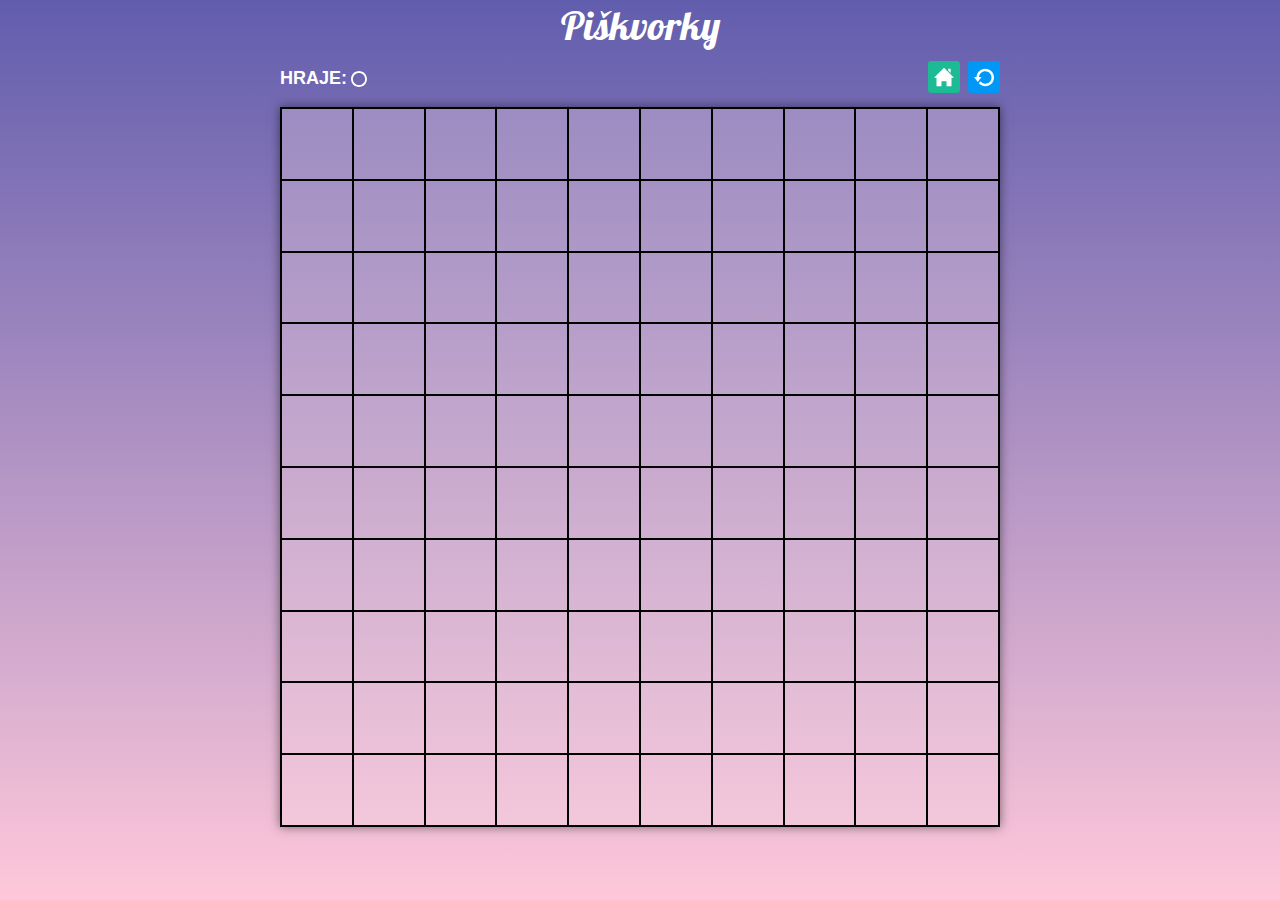
==== hra.html @ cc88c442 "nova stranka hry" ====
<!DOCTYPE html>
<html lang="en">
<head>
    <meta charset="UTF-8">
    <meta name="viewport" content="width=device-width, initial-scale=1.0">
    <link rel="stylesheet" href="hra.css">
    <link rel="preconnect" href="https://fonts.googleapis.com">
    <link rel="preconnect" href="https://fonts.gstatic.com" crossorigin>
    <link href="https://fonts.googleapis.com/css2?family=Lobster&display=swap" rel="stylesheet">
    <title>Document</title>
</head>
<body>

    <div class="game">
        <div class="game-title">
            <h1>Piškvorky</h1>
        </div>
       
     <div class="game-navigation">
        <div class="game-player">
            <p>HRAJE:</p>
            <!-- <img id="plays" src="icons/circle.svg" alt="znak hráče, který je na řádě"> -->
            <svg xmlns="http://www.w3.org/2000/svg" width="24" height="24" version="1.1" viewBox="0 0 6.35 6.35">
                <g transform="translate(0,-290.65)">
                 <path d="m3.175 290.65c-1.7526 0-3.175 1.4224-3.175 3.175s1.4224 3.175 3.175 3.175 3.175-1.4224 3.175-3.175-1.4224-3.175-3.175-3.175zm0 0.74706c1.3402 0 2.4279 1.0877 2.4279 2.4279s-1.0877 2.4279-2.4279 2.4279-2.4279-1.0877-2.4279-2.4279 1.0877-2.4279 2.4279-2.4279z" stroke-width="10" fill="#fff"/>
                </g>
               </svg>
        </div>
                
        <div class="game-icons">
            <a href="index.html">
            <svg class="icon-home" xmlns="http://www.w3.org/2000/svg" width="24" height="24" viewBox="0 0 24 24">
            <path d="M21 13v10h-6v-6h-6v6h-6v-10h-3l12-12 12 12h-3zm-1-5.907v-5.093h-3v2.093l3 3z" fill="#fff"/>
            </svg>
            </a>
           <a href="hra.html">
            <svg class="icon-restart" xmlns="http://www.w3.org/2000/svg" width="24" height="24" viewBox="0 0 24 24">
            <path d="M13.5 2c-5.629 0-10.212 4.436-10.475 10h-3.025l4.537 5.917 4.463-5.917h-2.975c.26-3.902 3.508-7 7.475-7 4.136 0 7.5 3.364 7.5 7.5s-3.364 7.5-7.5 7.5c-2.381 0-4.502-1.119-5.876-2.854l-1.847 2.449c1.919 2.088 4.664 3.405 7.723 3.405 5.798 0 10.5-4.702 10.5-10.5s-4.702-10.5-10.5-10.5z" fill="#fff"/>
            </svg>
          </a>
        </div>
    </div>
        
        <div class="button-container">
            <button class="field"></button>
            <button class="field"></button>
            <button class="field"></button>
            <button class="field"></button>
            <button class="field"></button>
            <button class="field"></button>
            <button class="field"></button>
            <button class="field"></button>
            <button class="field"></button>
            <button class="field"></button>
            <button class="field"></button>
            <button class="field"></button>
            <button class="field"></button>
            <button class="field"></button>
            <button class="field"></button>
            <button class="field"></button>
            <button class="field"></button>
            <button class="field"></button>
            <button class="field"></button>
            <button class="field"></button>
            <button class="field"></button>
            <button class="field"></button>
            <button class="field"></button>
            <button class="field"></button>
            <button class="field"></button>
            <button class="field"></button>
            <button class="field"></button>
            <button class="field"></button>
            <button class="field"></button>
            <button class="field"></button>
            <button class="field"></button>
            <button class="field"></button>
            <button class="field"></button>
            <button class="field"></button>
            <button class="field"></button>
            <button class="field"></button>
            <button class="field"></button>
            <button class="field"></button>
            <button class="field"></button>
            <button class="field"></button>
            <button class="field"></button>
            <button class="field"></button>
            <button class="field"></button>
            <button class="field"></button>
            <button class="field"></button>
            <button class="field"></button>
            <button class="field"></button>
            <button class="field"></button>
            <button class="field"></button>
            <button class="field"></button>
            <button class="field"></button>
            <button class="field"></button>
            <button class="field"></button>
            <button class="field"></button>
            <button class="field"></button>
            <button class="field"></button>
            <button class="field"></button>
            <button class="field"></button>
            <button class="field"></button>
            <button class="field"></button>
            <button class="field"></button>
            <button class="field"></button>
            <button class="field"></button>
            <button class="field"></button>
            <button class="field"></button>
            <button class="field"></button>
            <button class="field"></button>
            <button class="field"></button>
            <button class="field"></button>
            <button class="field"></button>
            <button class="field"></button>
            <button class="field"></button>
            <button class="field"></button>
            <button class="field"></button>
            <button class="field"></button>
            <button class="field"></button>
            <button class="field"></button>
            <button class="field"></button>
            <button class="field"></button>
            <button class="field"></button>
            <button class="field"></button>
            <button class="field"></button>
            <button class="field"></button>
            <button class="field"></button>
            <button class="field"></button>
            <button class="field"></button>
            <button class="field"></button>
            <button class="field"></button>
            <button class="field"></button>
            <button class="field"></button>
            <button class="field"></button>
            <button class="field"></button>
            <button class="field"></button>
            <button class="field"></button>
            <button class="field"></button>
            <button class="field"></button>
            <button class="field"></button>
            <button class="field"></button>
            <button class="field"></button>
            <button class="field"></button>
        </div>


    
</body>
</html>
---- hra.css ----
* {
    box-sizing: border-box;
}

body {
    height: 100vh;
    background: linear-gradient(to bottom, #615dad, #ffc8da);
    background-size: cover;
    background-repeat: no-repeat;
    max-width: 80vmin;
    margin: auto;
 
    /* width: 100%;
    height: 100%; */
}

.game {
    display: flex;
    flex-direction: column;
    margin-bottom: 30px;
}

.game-title h1 {
    text-align: center;
    color: #ffffff;
    font-weight: 300;
    font-size: 40px;
    margin-bottom: 0;
    font-family: "Lobster", sans-serif;
    padding: 0;
    margin: 0;

  }


.game-navigation {
    display: flex;
    justify-content: space-between;
    align-items: center;
}

.game-player {
    display: flex;
    align-items: center;
}

.game-player svg {
    height: 1em;
}    


.game-player p {
    color: #ffffff;
    font-size: 18px;
    font-family: Arial, Helvetica, sans-serif; 
    font-weight: 600;
    }


.game-icons {
    display: flex;
    flex-direction: row;
    justify-content: space-evenly;
    gap: 0.5rem;
    }


.icon-home {
    background-color: #1cbb96;
    border-radius: 10%;
    width: 2em;
    height: 2em;
    padding: 6px;
    cursor: pointer;
}


.icon-restart {
    background-color: #0197f6;
    border-radius: 10%;
    width: 2em;
    height: 2em;
    padding: 6px;
    cursor: pointer;
} 



.button-container {
    
    display: flex; 
    flex-wrap: wrap; 
    max-width: 80vmin;  
    box-shadow: 0 0 10px rgba(0, 0, 0, 0.5); 
    margin-bottom: 20px;
    border: 0.9px solid black;
    
}

button {
    width: calc(100% / 10);
    aspect-ratio: 1 / 1;
    border: 0.9px solid black;
    margin: 0;
    padding: 0;
    background-color: #f7dce54e;

  
}

button:hover {
    filter: brightness(90%); 
    cursor: pointer;
}
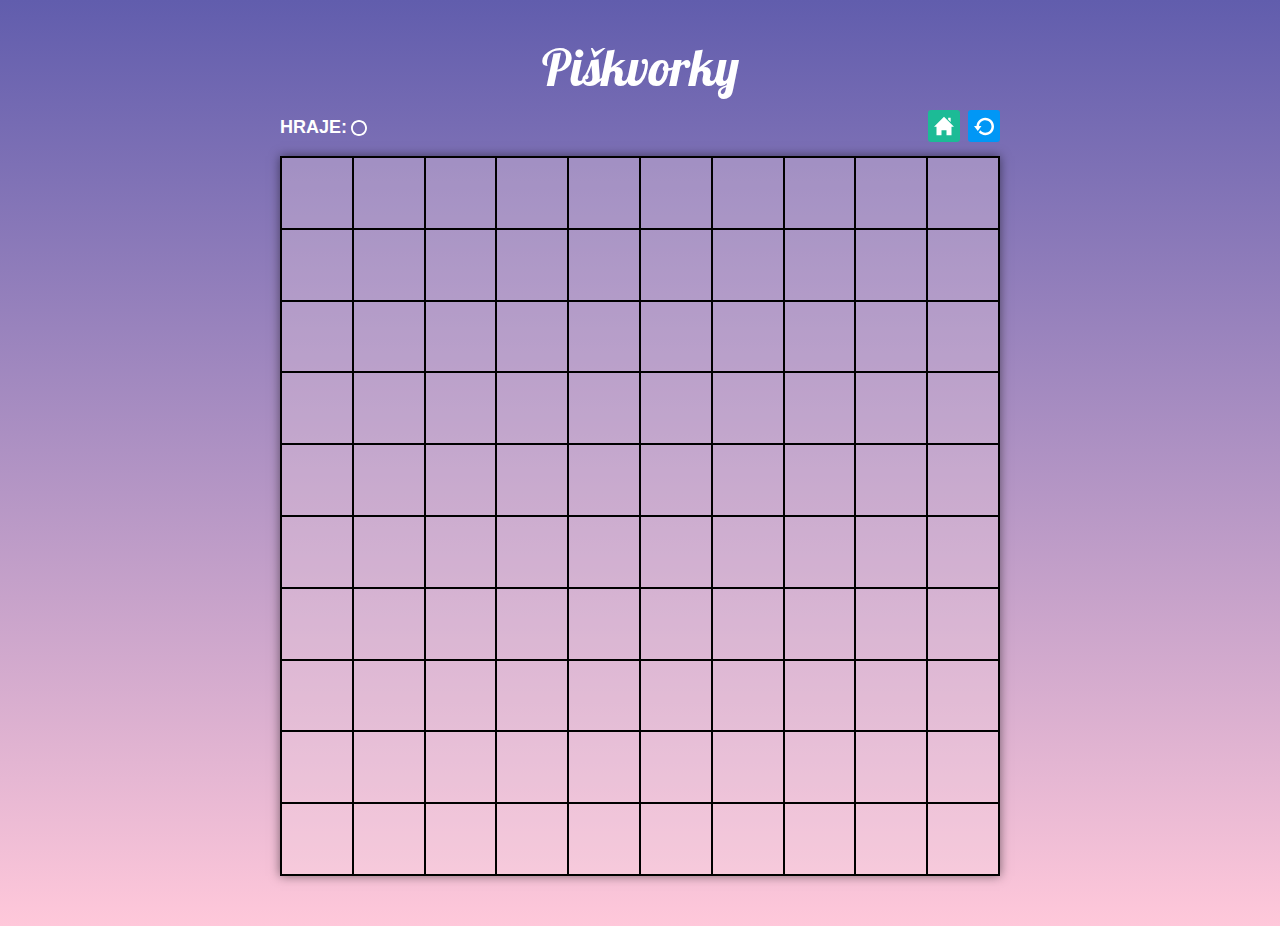
==== commit d60ee201: "uprava title" ====
--- a/hra.html
+++ b/hra.html
@@ -19,8 +19,7 @@
      <div class="game-navigation">
         <div class="game-player">
             <p>HRAJE:</p>
-            <!-- <img id="plays" src="icons/circle.svg" alt="znak hráče, který je na řádě"> -->
-            <svg xmlns="http://www.w3.org/2000/svg" width="24" height="24" version="1.1" viewBox="0 0 6.35 6.35">
+            <svg id="plays" xmlns="http://www.w3.org/2000/svg" width="24" height="24" version="1.1" viewBox="0 0 6.35 6.35">
                 <g transform="translate(0,-290.65)">
                  <path d="m3.175 290.65c-1.7526 0-3.175 1.4224-3.175 3.175s1.4224 3.175 3.175 3.175 3.175-1.4224 3.175-3.175-1.4224-3.175-3.175-3.175zm0 0.74706c1.3402 0 2.4279 1.0877 2.4279 2.4279s-1.0877 2.4279-2.4279 2.4279-2.4279-1.0877-2.4279-2.4279 1.0877-2.4279 2.4279-2.4279z" stroke-width="10" fill="#fff"/>
                 </g>
--- a/hra.css
+++ b/hra.css
@@ -8,10 +8,8 @@
     background-size: cover;
     background-repeat: no-repeat;
     max-width: 80vmin;
+    height: 100%;
     margin: auto;
- 
-    /* width: 100%;
-    height: 100%; */
 }
 
 .game {
@@ -24,10 +22,10 @@
     text-align: center;
     color: #ffffff;
     font-weight: 300;
-    font-size: 40px;
+    font-size: 50px;
     margin-bottom: 0;
     font-family: "Lobster", sans-serif;
-    padding: 0;
+    padding-top: 5%;
     margin: 0;
 
   }
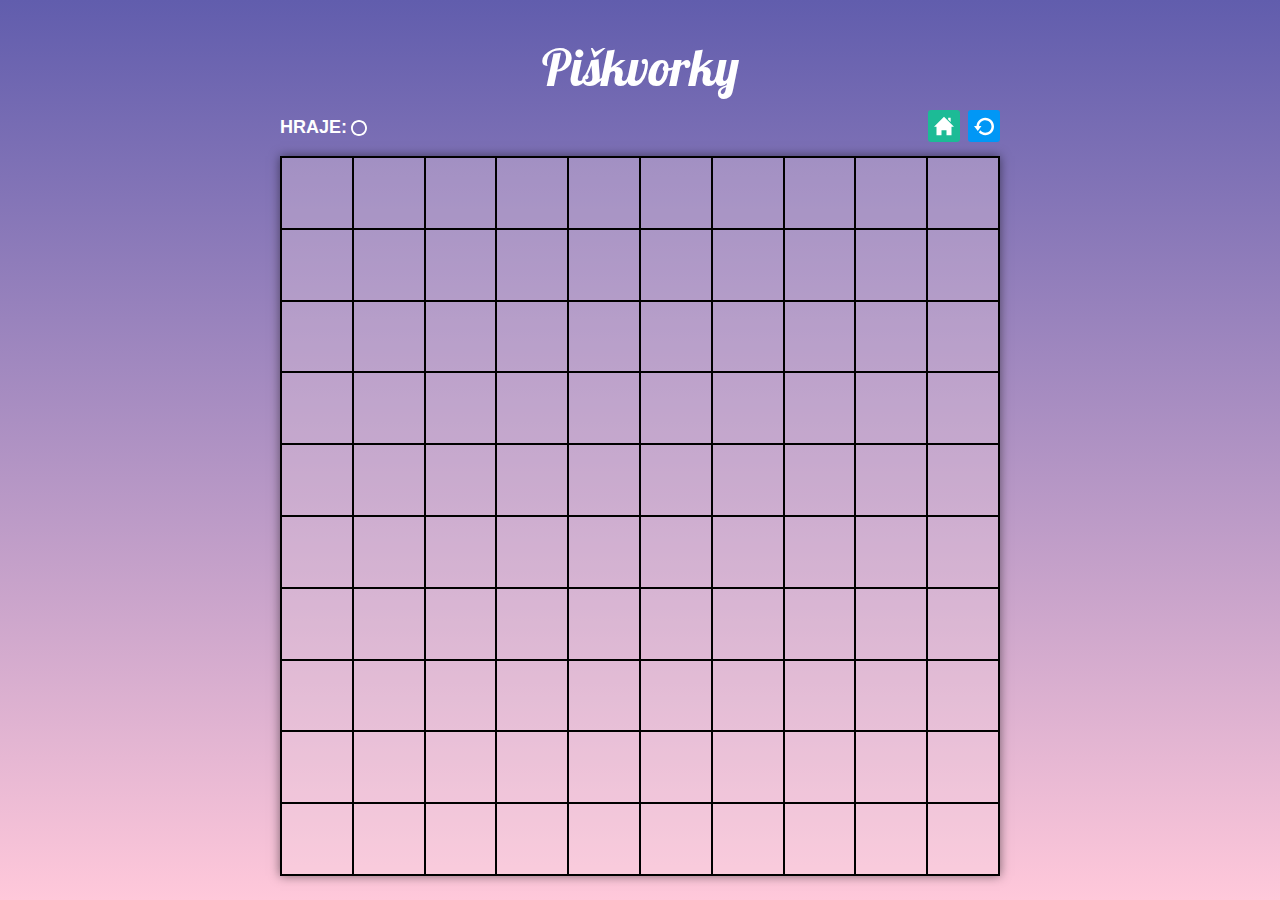
==== commit 3446fd4d: "pridany JavaScript" ====
--- a/hra.html
+++ b/hra.html
@@ -8,6 +8,7 @@
     <link rel="preconnect" href="https://fonts.gstatic.com" crossorigin>
     <link href="https://fonts.googleapis.com/css2?family=Lobster&display=swap" rel="stylesheet">
     <title>Document</title>
+    <script type="module" src="hra.js"></script>
 </head>
 <body>
 
@@ -41,16 +42,16 @@
     </div>
         
         <div class="button-container">
-            <button class="field"></button>
-            <button class="field"></button>
-            <button class="field"></button>
-            <button class="field"></button>
-            <button class="field"></button>
-            <button class="field"></button>
-            <button class="field"></button>
-            <button class="field"></button>
-            <button class="field"></button>
-            <button class="field"></button>
+            <button id="field1" class="btn-field"></button>
+            <button id="field2" class="btn-field"></button>
+            <button id="field3" class="btn-field"></button>
+            <button id="field4" class="btn-field"></button>
+            <button id="field5" class="btn-field"></button>
+            <button id="field6" class="btn-field"></button>
+            <button id="field7" class="btn-field"></button>
+            <button id="field8" class="btn-field"></button>
+            <button id="field9" class="btn-field"></button>
+            <button id="field10" class="btn-field"></button>
             <button class="field"></button>
             <button class="field"></button>
             <button class="field"></button>
--- a/hra.css
+++ b/hra.css
@@ -3,12 +3,12 @@
 }
 
 body {
-    height: 100vh;
+   
     background: linear-gradient(to bottom, #615dad, #ffc8da);
     background-size: cover;
     background-repeat: no-repeat;
     max-width: 80vmin;
-    height: 100%;
+    min-height: 100vh;
     margin: auto;
 }
 
@@ -60,6 +60,7 @@
     flex-direction: row;
     justify-content: space-evenly;
     gap: 0.5rem;
+
     }
 
 
@@ -112,4 +113,17 @@
 }
  
 
+.board__field--cross {
+    background-image: url('images/cross.svg');
+    background-size: cover; /* Obrázek bude vyplňovat celý prostor tlačítka */
+    background-repeat: no-repeat; /* Zabraňuje opakování obrázku */
+    background-position: center; /* Zarovná obrázek na střed */
+}
 
+.board__field--circle {
+    background-image: url('images/circle.svg');
+    background-size: cover; /* Obrázek bude vyplňovat celý prostor tlačítka */
+    background-repeat: no-repeat; /* Zabraňuje opakování obrázku */
+    background-position: center; /* Zarovná obrázek na střed */
+}
+
